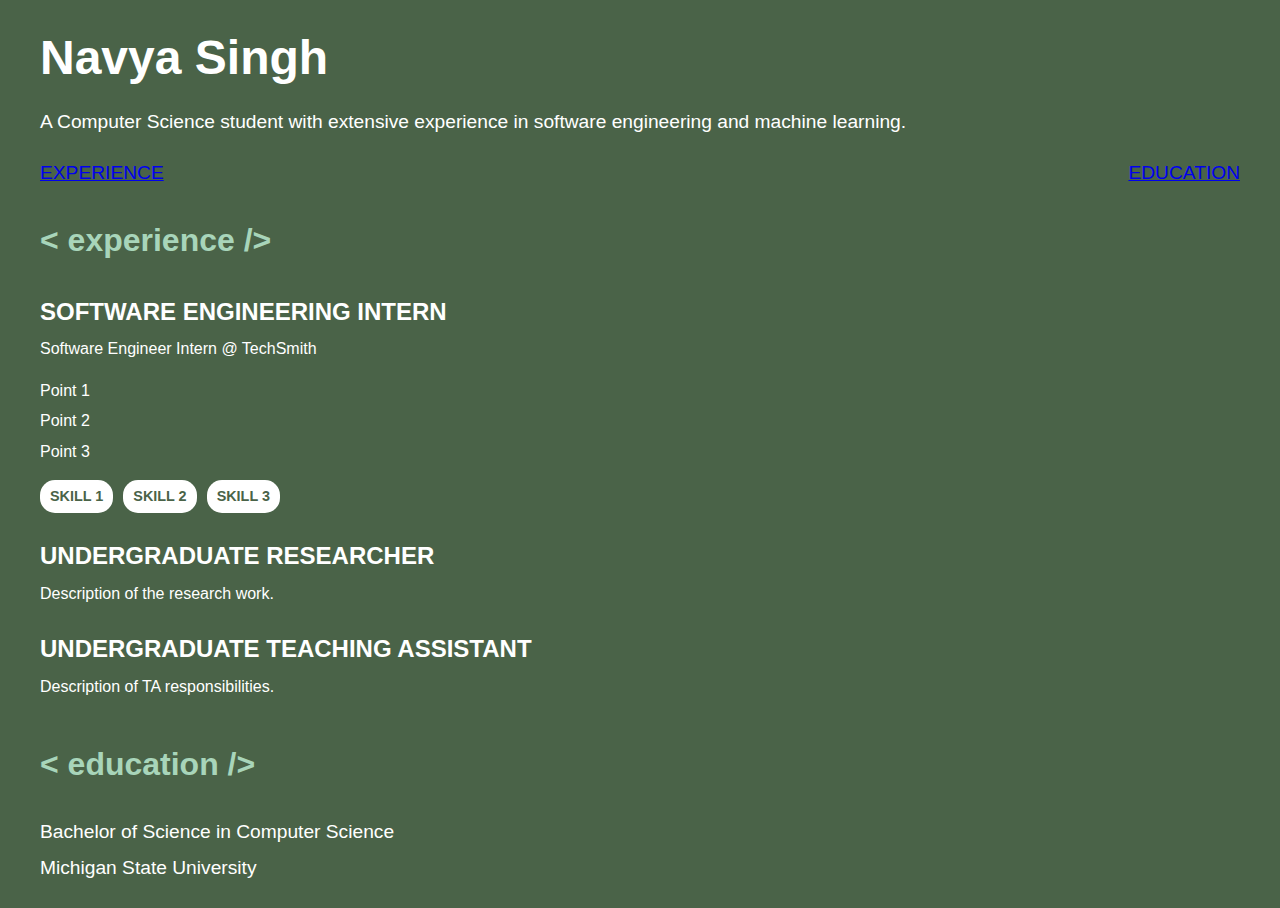
==== index.html @ 0c2c3894 "basic components" ====
<!DOCTYPE html>
<html lang="en">
<head>
  <meta charset="UTF-8">
  <meta name="viewport" content="width=device-width, initial-scale=1.0">
  <title>Navya Singh Portfolio</title>
  <link rel="stylesheet" href="style.css">
</head>
<body>
  <div class="container">
    <header class="main-header">
      <h1>Navya Singh</h1>
      <p>A Computer Science student with extensive experience in software engineering and machine learning.</p>
    </header>
    <nav class="nav-bar">
      <a href="experience.html">EXPERIENCE</a>
      <a href="education.html">EDUCATION</a>
    </nav>
    <main>
      <section class="experience">
        <h2>&lt; experience /&gt;</h2>
        <div class="job">
          <h3>SOFTWARE ENGINEERING INTERN</h3>
          <p>Software Engineer Intern @ TechSmith</p>
          <ul>
            <li>Point 1</li>
            <li>Point 2</li>
            <li>Point 3</li>
          </ul>
          <div class="skills">
            <span>SKILL 1</span>
            <span>SKILL 2</span>
            <span>SKILL 3</span>
          </div>
        </div>
        <div class="job">
          <h3>UNDERGRADUATE RESEARCHER</h3>
          <p>Description of the research work.</p>
        </div>
        <div class="job">
          <h3>UNDERGRADUATE TEACHING ASSISTANT</h3>
          <p>Description of TA responsibilities.</p>
        </div>
      </section>
      <section class="education">
        <h2>&lt; education /&gt;</h2>
        <p>Bachelor of Science in Computer Science</p>
        <p>Michigan State University</p>
      </section>
    </main>
  </div>
</body>
</html>
---- style.css ----
/* Global styles */
body {
    font-family: 'Arial', sans-serif;
    margin: 0;
    padding: 0;
    background-color: #4A6348;
    color: #FFFFFF;
    line-height: 1.6;
  }
  
  .container {
    max-width: 1200px;
    margin: auto;
    padding: 20px;
  }
  
  /* Header */
  .main-header {
    text-align: left;
    margin-bottom: 20px;
  }
  
  .main-header h1 {
    font-size: 3rem;
    font-weight: bold;
    margin: 0;
  }
  
  .main-header p {
    font-size: 1.2rem;
    margin-top: 10px;
  }
  
  /* Navigation Bar */
  .nav-bar {
    display: flex;
    justify-content: space-between;
    margin: 20px 0;
    font-size: 1.2rem;
  }
  
  .nav-bar span {
    text-transform: uppercase;
    color: #A8D5BA;
    cursor: pointer;
  }
  
  .nav-bar span:hover {
    color: #FFFFFF;
  }
  
  /* Experience Section */
  .experience h2, .education h2 {
    font-size: 2rem;
    text-transform: lowercase;
    color: #A8D5BA;
  }
  
  .job h3 {
    font-size: 1.5rem;
    font-weight: bold;
    margin-bottom: 5px;
  }
  
  .job p {
    font-size: 1rem;
    margin: 5px 0 10px;
  }
  
  .job ul {
    list-style-type: none;
    padding-left: 0;
  }
  
  .job ul li {
    margin-bottom: 5px;
  }
  
  .skills {
    display: flex;
    gap: 10px;
    margin-top: 10px;
  }
  
  .skills span {
    background: #FFFFFF;
    color: #4A6348;
    padding: 5px 10px;
    border-radius: 15px;
    font-size: 0.9rem;
    font-weight: bold;
  }
  
  /* Education Section */
  .education {
    margin-top: 40px;
  }
  
  .education p {
    font-size: 1.2rem;
    margin: 5px 0;
  }
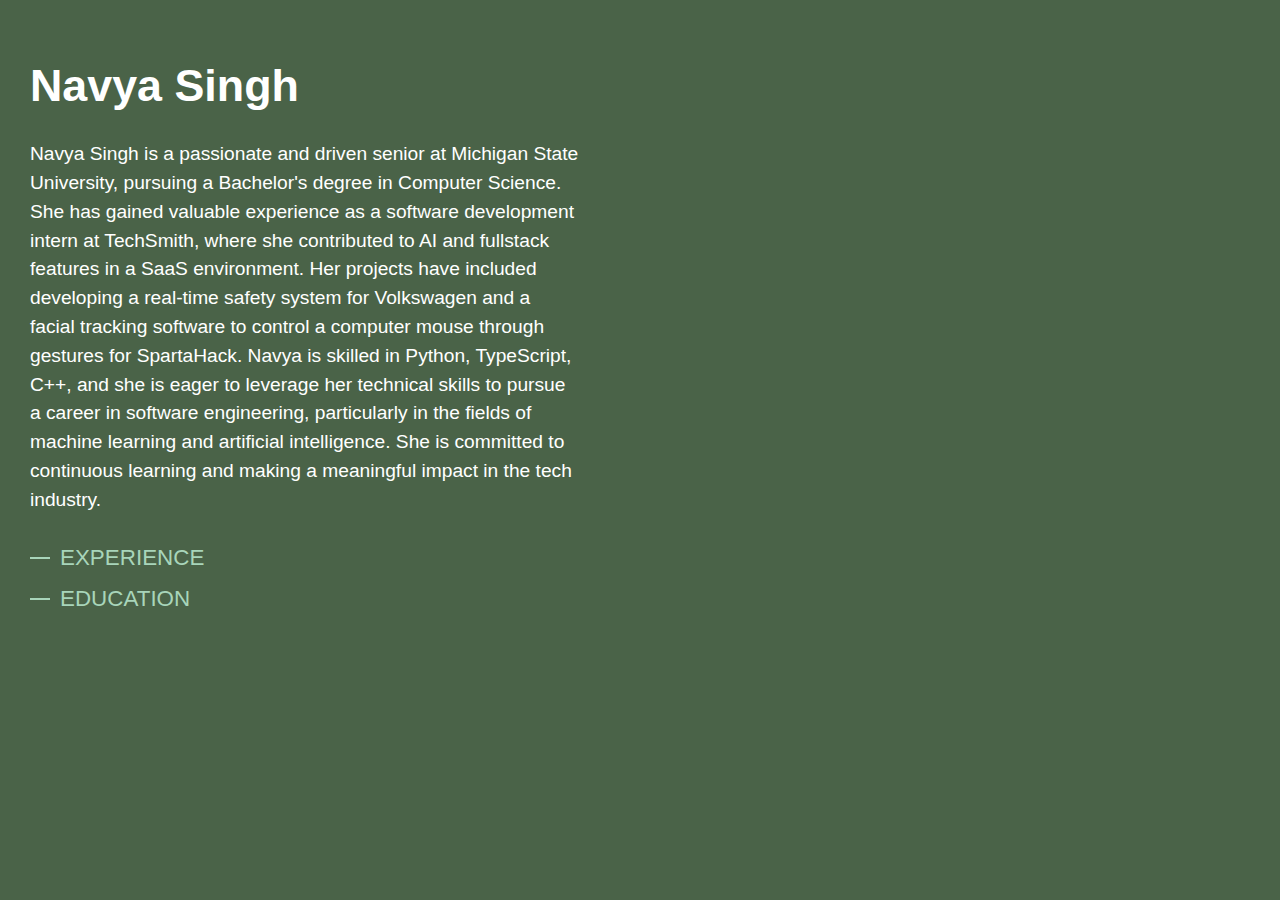
==== commit e3a15ee8: "format CSS, add HTML" ====
--- a/index.html
+++ b/index.html
@@ -2,52 +2,29 @@
 <html lang="en">
 <head>
   <meta charset="UTF-8">
-  <meta name="viewport" content="width=device-width, initial-scale=1.0">
-  <title>Navya Singh Portfolio</title>
+  <title>Navya Singh's Portfolio</title>
   <link rel="stylesheet" href="style.css">
 </head>
 <body>
   <div class="container">
-    <header class="main-header">
-      <h1>Navya Singh</h1>
-      <p>A Computer Science student with extensive experience in software engineering and machine learning.</p>
-    </header>
-    <nav class="nav-bar">
-      <a href="experience.html">EXPERIENCE</a>
-      <a href="education.html">EDUCATION</a>
-    </nav>
-    <main>
-      <section class="experience">
-        <h2>&lt; experience /&gt;</h2>
-        <div class="job">
-          <h3>SOFTWARE ENGINEERING INTERN</h3>
-          <p>Software Engineer Intern @ TechSmith</p>
-          <ul>
-            <li>Point 1</li>
-            <li>Point 2</li>
-            <li>Point 3</li>
-          </ul>
-          <div class="skills">
-            <span>SKILL 1</span>
-            <span>SKILL 2</span>
-            <span>SKILL 3</span>
-          </div>
-        </div>
-        <div class="job">
-          <h3>UNDERGRADUATE RESEARCHER</h3>
-          <p>Description of the research work.</p>
-        </div>
-        <div class="job">
-          <h3>UNDERGRADUATE TEACHING ASSISTANT</h3>
-          <p>Description of TA responsibilities.</p>
-        </div>
-      </section>
-      <section class="education">
-        <h2>&lt; education /&gt;</h2>
-        <p>Bachelor of Science in Computer Science</p>
-        <p>Michigan State University</p>
-      </section>
-    </main>
+    <aside class="sidebar">
+      <h1 class="name">Navya Singh</h1>
+      <p class="tagline">Navya Singh is a passionate and driven senior at Michigan State University, pursuing a Bachelor's degree in Computer Science. She has gained valuable experience as a software development intern at TechSmith, where she contributed to AI and fullstack features in a SaaS environment. Her projects have included developing a real-time safety system for Volkswagen and a facial tracking software to control a computer mouse through gestures for SpartaHack. Navya is skilled in Python, TypeScript, C++, and she is eager to leverage her technical skills to pursue a career in software engineering, particularly in the fields of machine learning and artificial intelligence. She is committed to continuous learning and making a meaningful impact in the tech industry.</p>
+      <nav class="menu">
+        <a href="experience.html" class="menu-item">
+          <span class="menu-line"></span> EXPERIENCE
+        </a>
+        <a href="education.html" class="menu-item">
+          <span class="menu-line"></span> EDUCATION
+        </a>
+      </nav>
+    </aside>
+
+    <div class="content">
+      <!-- Content will be dynamically loaded here -->
+    </div>
   </div>
+
+  <script src="script.js"></script>
 </body>
 </html>
--- a/style.css
+++ b/style.css
@@ -1,103 +1,133 @@
-/* Global styles */
 body {
-    font-family: 'Arial', sans-serif;
-    margin: 0;
-    padding: 0;
-    background-color: #4A6348;
-    color: #FFFFFF;
-    line-height: 1.6;
-  }
-  
-  .container {
-    max-width: 1200px;
-    margin: auto;
-    padding: 20px;
-  }
-  
-  /* Header */
-  .main-header {
-    text-align: left;
-    margin-bottom: 20px;
-  }
-  
-  .main-header h1 {
-    font-size: 3rem;
-    font-weight: bold;
-    margin: 0;
-  }
-  
-  .main-header p {
-    font-size: 1.2rem;
-    margin-top: 10px;
-  }
-  
-  /* Navigation Bar */
-  .nav-bar {
-    display: flex;
-    justify-content: space-between;
-    margin: 20px 0;
-    font-size: 1.2rem;
-  }
-  
-  .nav-bar span {
-    text-transform: uppercase;
-    color: #A8D5BA;
-    cursor: pointer;
-  }
-  
-  .nav-bar span:hover {
-    color: #FFFFFF;
-  }
-  
-  /* Experience Section */
-  .experience h2, .education h2 {
-    font-size: 2rem;
-    text-transform: lowercase;
-    color: #A8D5BA;
-  }
-  
-  .job h3 {
-    font-size: 1.5rem;
-    font-weight: bold;
-    margin-bottom: 5px;
-  }
-  
-  .job p {
-    font-size: 1rem;
-    margin: 5px 0 10px;
-  }
-  
-  .job ul {
-    list-style-type: none;
-    padding-left: 0;
-  }
-  
-  .job ul li {
-    margin-bottom: 5px;
-  }
-  
-  .skills {
-    display: flex;
-    gap: 10px;
-    margin-top: 10px;
-  }
-  
-  .skills span {
-    background: #FFFFFF;
-    color: #4A6348;
-    padding: 5px 10px;
-    border-radius: 15px;
-    font-size: 0.9rem;
-    font-weight: bold;
-  }
-  
-  /* Education Section */
-  .education {
-    margin-top: 40px;
-  }
-  
-  .education p {
-    font-size: 1.2rem;
-    margin: 5px 0;
-  }
-  +  font-family: 'Roboto', sans-serif;
+  margin: 0;
+  padding: 0;
+  display: flex;
+  background-color: #4A6348;
+  color: #FFFFFF;
+  font-size: 18px;
+}
+
+.container {
+  display: flex;
+  width: 100%;
+  height: 100vh;
+  overflow: hidden;
+}
+
+.sidebar {
+  position: sticky;
+  top: 0;
+  width: 75%;
+  height: 100vh;
+  padding: 30px;
+  background-color: #4A6348;
+  display: flex;
+  flex-direction: column;
+  align-items: flex-start;
+}
+
+.name {
+  font-size: 2.8rem;
+  font-weight: bold;
+  margin-bottom: 10px;
+}
+
+.tagline {
+  font-size: 1.2rem;
+  margin-bottom: 30px;
+  line-height: 1.5;
+}
+
+.menu {
+  display: flex;
+  flex-direction: column;
+  gap: 15px;
+}
+
+.menu-item {
+  display: flex;
+  align-items: center;
+  font-size: 1.4rem;
+  color: #A8D5BA;
+  text-decoration: none;
+  text-transform: uppercase;
+  position: relative;
+  transition: all 0.3s;
+}
+
+.menu-item:hover,
+.menu-item.active {
+  color: #FFFFFF;
+}
+
+.menu-line {
+  height: 2px;
+  width: 20px;
+  background-color: #A8D5BA;
+  margin-right: 10px;
+  transition: all 0.3s;
+}
+
+.menu-item.active .menu-line {
+  width: 40px;
+  background-color: #FFFFFF;
+}
+
+.content {
+  width: 75%;
+  padding: 60px;
+  overflow-y: auto;
+}
+
+.content-section {
+  margin-bottom: 60px;
+  display: flex;
+  flex-direction: column;
+  align-items: flex-start;
+}
+
+.content-section img {
+  width: 100%;
+  max-width: 600px;
+  margin-bottom: 20px;
+  border-radius: 10px;
+}
+
+.content-section h2 {
+  font-size: 2.5rem;
+  color: #A8D5BA;
+  margin-bottom: 20px;
+}
+
+.content-section p {
+  font-size: 1.2rem;
+  margin: 10px 0;
+  color: #eeeeee;
+}
+
+.content-section ul {
+  list-style-type: disc;
+  padding-left: 20px;
+}
+
+.content-section ul li {
+  font-size: 1rem;
+  margin-bottom: 10px;
+  color: #e0e0e0;
+}
+
+.skills {
+  display: flex;
+  gap: 12px;
+  margin-top: 12px;
+}
+
+.skills span {
+  background: #FFFFFF;
+  color: #4A6348;
+  padding: 6px 12px;
+  border-radius: 15px;
+  font-size: 1rem;
+  font-weight: bold;
+}
